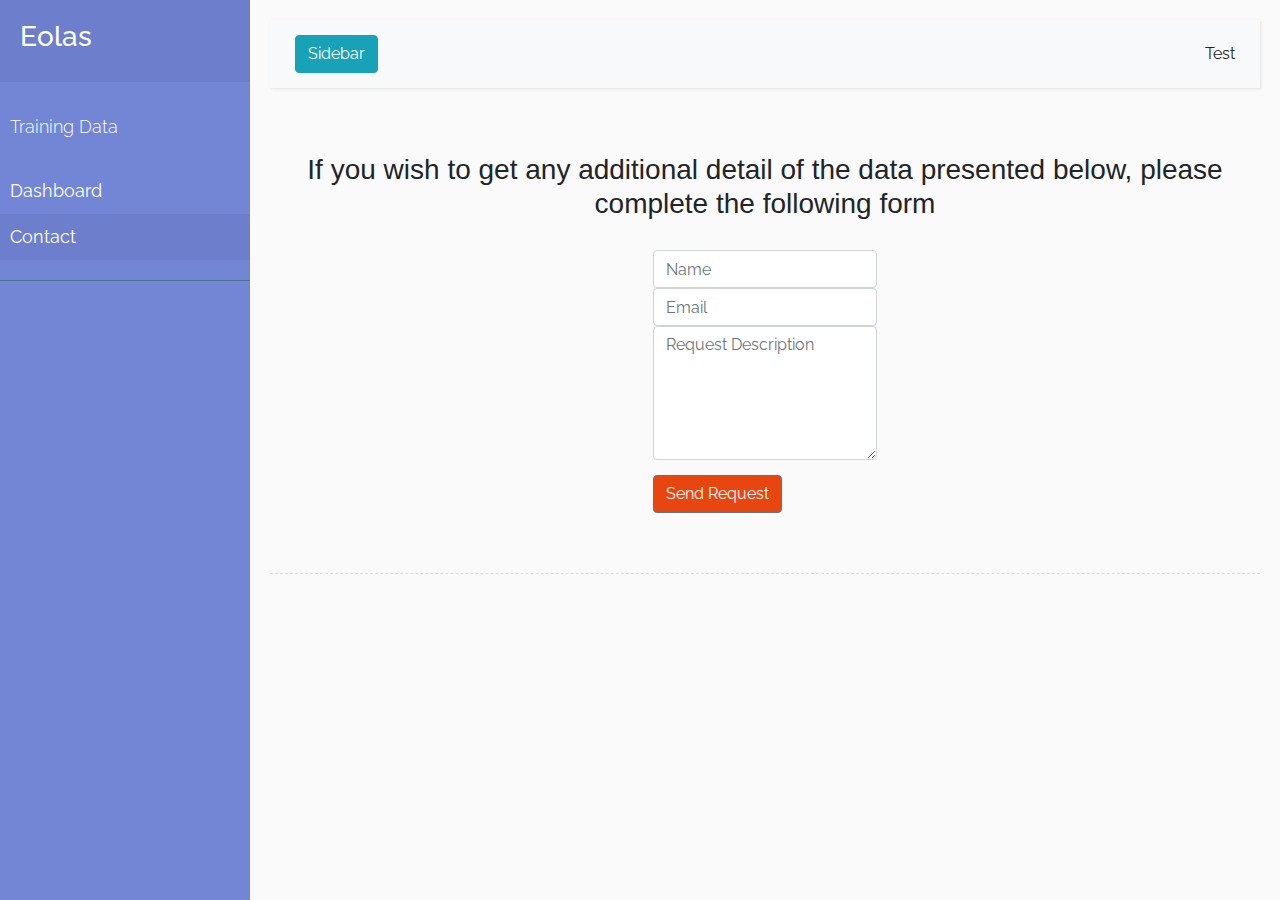
==== contact.html @ 1cd6b9fb "Contact page created(form requires work), email script added. README also updated" ====
<!DOCTYPE html>
<html>

<head>
    <meta charset="utf-8">
    <meta name="viewport" content="width=device-width, initial-scale=1.0">
    <meta http-equiv="X-UA-Compatible" content="IE=edge">

    <title>Test</title>

    <!--Requisite Sytlesheets - Bootstrap, Fontawesome -->
    <link rel="stylesheet" href="https://stackpath.bootstrapcdn.com/bootstrap/4.3.1/css/bootstrap.min.css" integrity="sha384-ggOyR0iXCbMQv3Xipma34MD+dH/1fQ784/j6cY/iJTQUOhcWr7x9JvoRxT2MZw1T" crossorigin="anonymous">
    <link rel="stylesheet" href="https://use.fontawesome.com/releases/v5.8.2/css/all.css" integrity="sha384-oS3vJWv+0UjzBfQzYUhtDYW+Pj2yciDJxpsK1OYPAYjqT085Qq/1cq5FLXAZQ7Ay" crossorigin="anonymous">
    <link href="https://fonts.googleapis.com/css?family=Raleway:400,700&display=swap" rel="stylesheet">
    <link rel="stylesheet" href="assets/css/style.css" type="text/css" />
    <!--Contact Form Script-->
    <script type="text/javascript" src="https://cdn.emailjs.com/sdk/2.3.2/email.min.js"></script>
        <script type="text/javascript">
            (function(){
                emailjs.init("user_GpT12d0jhxiOuOsmHzeBn");
            })();
        </script>

</head>

<body>
    <div class="wrapper">
        <!-- Sidebar  -->
        <nav id="sidebar">
            <div class="sidebar-header">
                <h3>Eolas</h3>
            </div>
            <ul class="list-unstyled components">
                <p>Training Data</p>
                <li>
                    <a href="index.html">Dashboard</a>
                </li>
                <li class ="active">
                    <a href="contact.html">Contact</a>
                </li>
            </ul>
        </nav>


        <!-- Page Content  -->
        <div id="content">

            <nav class="navbar navbar-expand-lg navbar-light bg-light">
                <div class="container-fluid">
                    <button type="button" id="sidebarCollapse" class="btn btn-info">
                        <i class="fas fa-align-left"></i>
                        <span>Sidebar</span>
                    </button>
                    Test
                </div>
            </nav>

            <section class="container-fluid">
                <div class="row bg-color-contact">
                    <div>
                        <h3 class="contact-heading uppercase text-center">If you wish to get any additional detail of the data presented below, please complete the following form</h3>
                    </div>
                    <div class="center-form">
                        <form onsubmit= "return sendMail(this);" method="POST">
                            <input type="text" name="name" class="form-control" id="fullname" placeholder="Name" required/>
                                <input type="text" name="emailaddress" class="form-control" id="emailaddress" placeholder="Email" required/>
                                <textarea rows="5" name="requestsummary" class="form-control" id="requestsummary" placeholder="Request Description" required></textarea>
                                <button type="submit" class="btn btn-secondary center-block">Send Request</button>
                        </form>
                    </div>
                </div>
            </section>


            <div class="line"></div>

        </div>



    </div>
    <!-- Adding Javascript to site last, so as not to delay the page loading -->
    <script src="https://code.jquery.com/jquery-3.3.1.slim.min.js" integrity="sha384-q8i/X+965DzO0rT7abK41JStQIAqVgRVzpbzo5smXKp4YfRvH+8abtTE1Pi6jizo" crossorigin="anonymous"></script>
    <script src="https://cdnjs.cloudflare.com/ajax/libs/popper.js/1.14.3/umd/popper.min.js" integrity="sha384-ZMP7rVo3mIykV+2+9J3UJ46jBk0WLaUAdn689aCwoqbBJiSnjAK/l8WvCWPIPm49" crossorigin="anonymous"></script>
    <script src="https://stackpath.bootstrapcdn.com/bootstrap/4.1.3/js/bootstrap.min.js" integrity="sha384-ChfqqxuZUCnJSK3+MXmPNIyE6ZbWh2IMqE241rYiqJxyMiZ6OW/JmZQ5stwEULTy" crossorigin="anonymous"></script>
    <script src="assets/js/scripts.js"></script>
</body>

</html>
---- assets/css/style.css ----
@import "https://fonts.googleapis.com/css?family=Raleway:300,400,500,600,700";
body {
    font-family: 'Raleway', sans-serif;
    background: #fafafa;
}

p {
    font-family: 'Raleway', sans-serif;
    font-size: 1.1em;
    font-weight: 300;
    line-height: 1.7em;
    color: #999;
}

a,
a:hover,
a:focus {
    color: inherit;
    text-decoration: none;
    transition: all 0.3s;
}

.navbar {
    padding: 15px 10px;
    background: #fff;
    border: none;
    border-radius: 0;
    margin-bottom: 40px;
    box-shadow: 1px 1px 3px rgba(0, 0, 0, 0.1);
}

.navbar-btn {
    box-shadow: none;
    outline: none !important;
    border: none;
}

.line {
    width: 100%;
    height: 1px;
    border-bottom: 1px dashed #ddd;
    margin: 40px 0;
}

/* ---------------------------------------------------
    SIDEBAR STYLE
----------------------------------------------------- */

.wrapper {
    display: flex;
    width: 100%;
    align-items: stretch;
}

#sidebar {
    min-width: 250px;
    max-width: 250px;
    background: #7386D5;
    color: #fff;
    transition: all 0.3s;
}

#sidebar.active {
    margin-left: -250px;
}

#sidebar .sidebar-header {
    padding: 20px;
    background: #6d7fcc;
}

#sidebar ul.components {
    padding: 20px 0;
    border-bottom: 1px solid #47748b;
}

#sidebar ul p {
    color: #fff;
    padding: 10px;
}

#sidebar ul li a {
    padding: 10px;
    font-size: 1.1em;
    display: block;
}

#sidebar ul li a:hover {
    color: #7386D5;
    background: #fff;
}

#sidebar ul li.active>a,
a[aria-expanded="true"] {
    color: #fff;
    background: #6d7fcc;
}

a[data-toggle="collapse"] {
    position: relative;
}

.dropdown-toggle::after {
    display: block;
    position: absolute;
    top: 50%;
    right: 20px;
    transform: translateY(-50%);
}

ul ul a {
    font-size: 0.9em !important;
    padding-left: 30px !important;
    background: #6d7fcc;
}


/* ---------------------------------------------------
    CONTENT STYLE
----------------------------------------------------- */

#content {
    width: 100%;
    padding: 20px;
    min-height: 100vh;
    transition: all 0.3s;
}

/* ---------------------------------------------------
    CONTACT FORM STYLE
----------------------------------------------------- */

.contact-heading {
    font-family: "Exo", sans-serif;
    font-weight: 300;
    margin-top: 25px;
    margin-bottom: 20px;
}


.center-form {
    padding-top: 10px;
    margin: 0 auto;
    max-width: 70%;
}

button[type="submit"] {
    margin-top: 15px;
    margin-bottom: 20px;
    background-color: #e84610;
    color: #fafafa;
}

/* ---------------------------------------------------
    MEDIAQUERIES
----------------------------------------------------- */

@media (max-width: 768px) {
    #sidebar {
        margin-left: -250px;
    }
    #sidebar.active {
        margin-left: 0;
    }
    #sidebarCollapse span {
        display: none;
    }
}
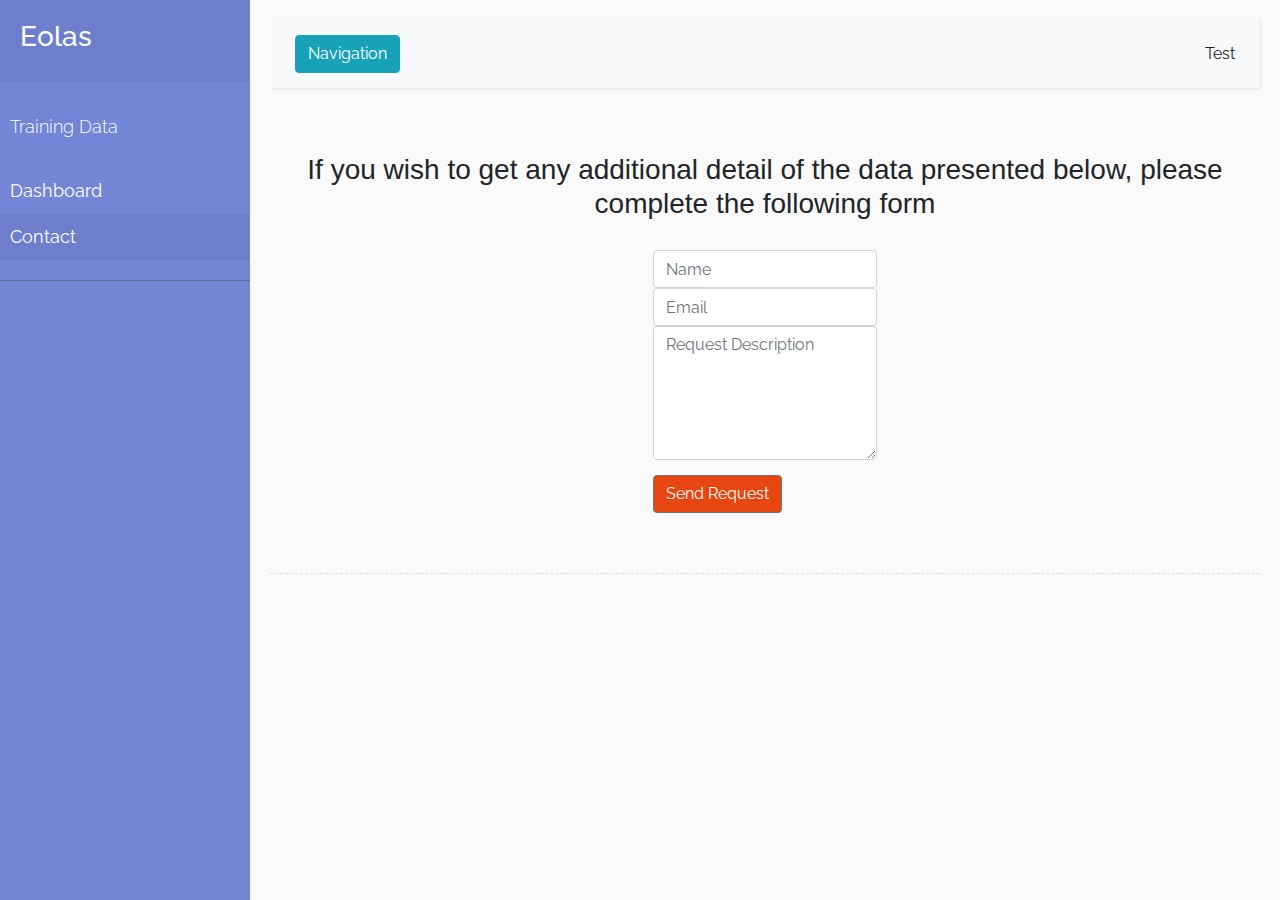
==== commit 22fcad22: "minor edits to contact page (nagivation button and titles)" ====
--- a/contact.html
+++ b/contact.html
@@ -7,7 +7,7 @@
     <meta name="viewport" content="width=device-width, initial-scale=1.0">
     <meta http-equiv="X-UA-Compatible" content="IE=edge">
 
-    <title>Test</title>
+    <title>Contact</title>
 
     <!--Requisite Sytlesheets - Bootstrap, Fontawesome -->
     <link rel="stylesheet" href="https://stackpath.bootstrapcdn.com/bootstrap/4.3.1/css/bootstrap.min.css" integrity="sha384-ggOyR0iXCbMQv3Xipma34MD+dH/1fQ784/j6cY/iJTQUOhcWr7x9JvoRxT2MZw1T" crossorigin="anonymous">
@@ -50,7 +50,7 @@
                 <div class="container-fluid">
                     <button type="button" id="sidebarCollapse" class="btn btn-info">
                         <i class="fas fa-align-left"></i>
-                        <span>Sidebar</span>
+                        <span>Navigation</span>
                     </button>
                     Test
                 </div>
--- a/assets/css/style.css
+++ b/assets/css/style.css
@@ -40,6 +40,27 @@
     height: 1px;
     border-bottom: 1px dashed #ddd;
     margin: 40px 0;
+}
+
+.selectors {
+    padding-left: 20px;
+}
+
+.charts {
+    padding-left: 20px;
+}
+
+.card-header {
+    font-size: 1.5rem;
+    font-weight: 200;
+}
+
+.intro-card {
+    background-color: #7386D5!important;
+}
+
+.totals {
+    font-size: 2rem!important;
 }
 
 /* ---------------------------------------------------
@@ -165,4 +186,13 @@
     #sidebarCollapse span {
         display: none;
     }
+}
+
+/* Responsive columns - one column layout (vertical) on small screens */
+@media screen and (max-width: 600px) {
+  .box {
+    width: 100%;
+    display: block;
+    margin-bottom: 20px;
+  }
 }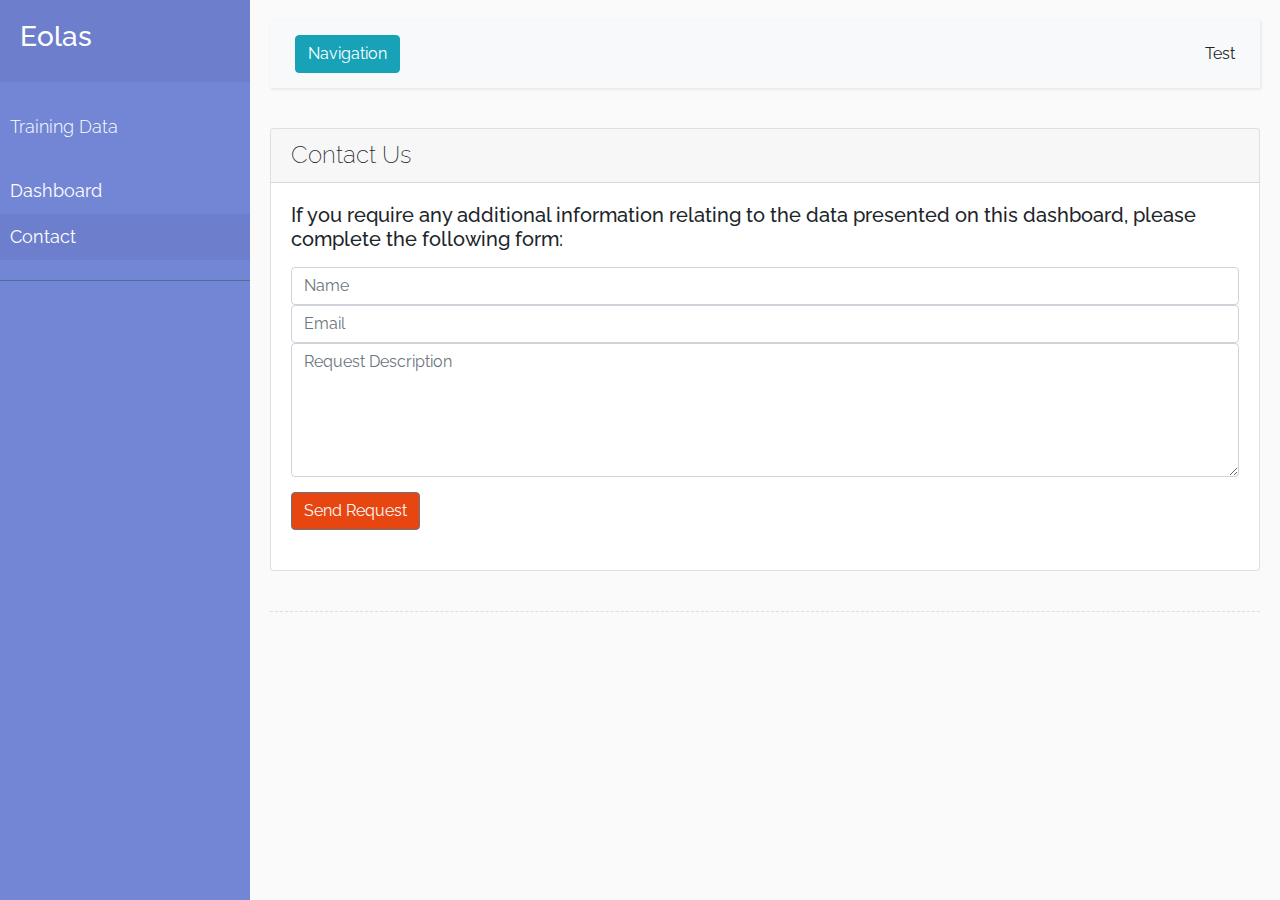
==== commit ee2c89f0: "Contact page updated. Form within a Bootstrap Card" ====
--- a/contact.html
+++ b/contact.html
@@ -56,22 +56,21 @@
                 </div>
             </nav>
 
-            <section class="container-fluid">
-                <div class="row bg-color-contact">
-                    <div>
-                        <h3 class="contact-heading uppercase text-center">If you wish to get any additional detail of the data presented below, please complete the following form</h3>
-                    </div>
-                    <div class="center-form">
-                        <form onsubmit= "return sendMail(this);" method="POST">
+            <div class="card">
+                <h5 class="card-header">Contact Us</h5>
+                <div class="card-body">
+                    <h5 class="card-title">If you require any additional information relating to the data presented on this dashboard, please complete the following form:</h5>
+                    <p class="card-text"></p>
+                    <form onsubmit= "return sendMail(this);" method="POST">
                             <input type="text" name="name" class="form-control" id="fullname" placeholder="Name" required/>
                                 <input type="text" name="emailaddress" class="form-control" id="emailaddress" placeholder="Email" required/>
+
                                 <textarea rows="5" name="requestsummary" class="form-control" id="requestsummary" placeholder="Request Description" required></textarea>
+
                                 <button type="submit" class="btn btn-secondary center-block">Send Request</button>
                         </form>
-                    </div>
                 </div>
-            </section>
-
+            </div>
 
             <div class="line"></div>
 
--- a/assets/css/style.css
+++ b/assets/css/style.css
@@ -60,7 +60,7 @@
 }
 
 .totals {
-    font-size: 2rem!important;
+    font-size: 2.5rem!important;
 }
 
 /* ---------------------------------------------------
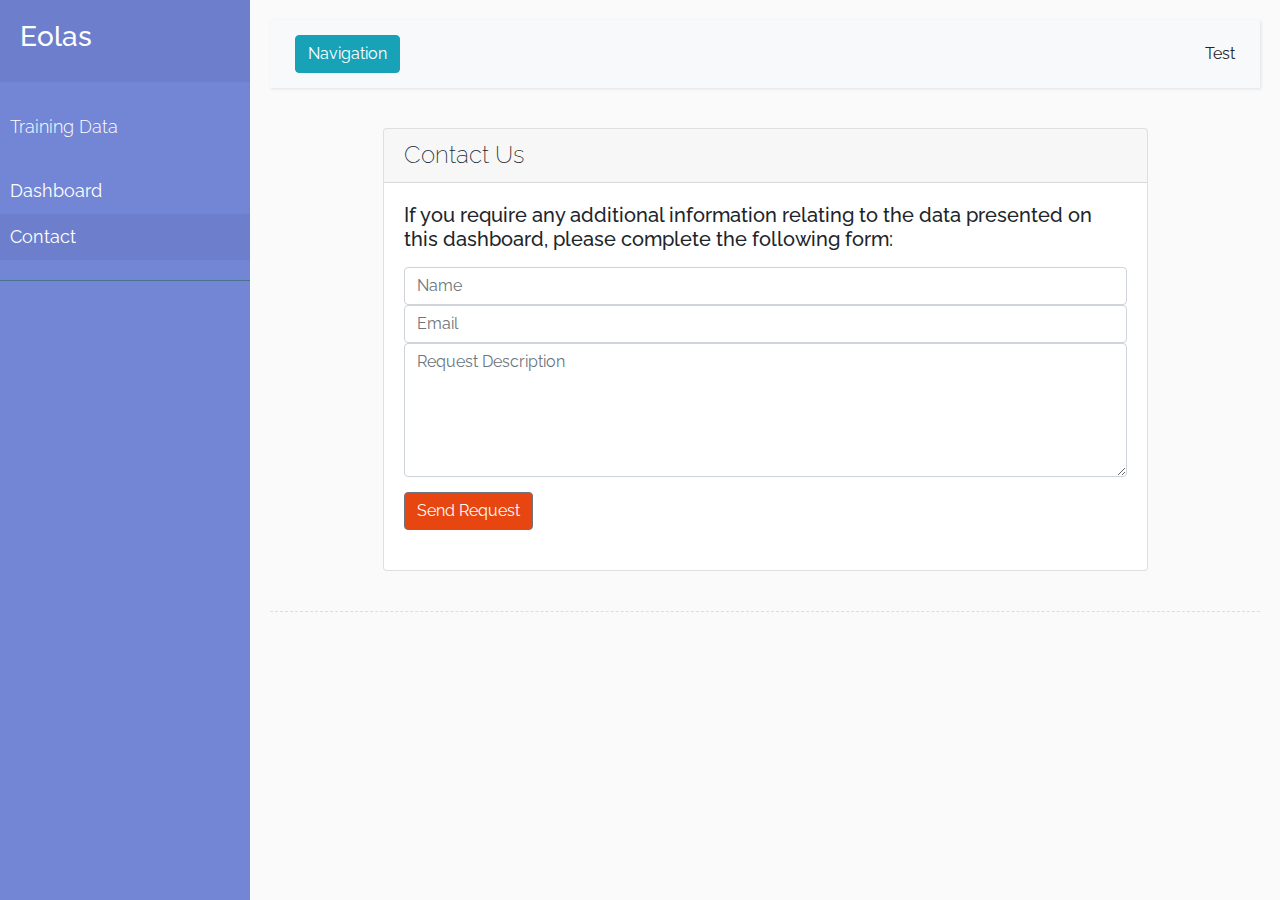
==== commit 751237cd: "Contact Page linked to EmailJS service. README updated" ====
--- a/contact.html
+++ b/contact.html
@@ -16,11 +16,11 @@
     <link rel="stylesheet" href="assets/css/style.css" type="text/css" />
     <!--Contact Form Script-->
     <script type="text/javascript" src="https://cdn.emailjs.com/sdk/2.3.2/email.min.js"></script>
-        <script type="text/javascript">
-            (function(){
-                emailjs.init("user_GpT12d0jhxiOuOsmHzeBn");
-            })();
-        </script>
+    <script type="text/javascript">
+        (function(){
+            emailjs.init("user_GpT12d0jhxiOuOsmHzeBn");
+        })();
+    </script>
 
 </head>
 
@@ -55,35 +55,32 @@
                     Test
                 </div>
             </nav>
-
-            <div class="card">
-                <h5 class="card-header">Contact Us</h5>
-                <div class="card-body">
-                    <h5 class="card-title">If you require any additional information relating to the data presented on this dashboard, please complete the following form:</h5>
-                    <p class="card-text"></p>
-                    <form onsubmit= "return sendMail(this);" method="POST">
-                            <input type="text" name="name" class="form-control" id="fullname" placeholder="Name" required/>
-                                <input type="text" name="emailaddress" class="form-control" id="emailaddress" placeholder="Email" required/>
-
-                                <textarea rows="5" name="requestsummary" class="form-control" id="requestsummary" placeholder="Request Description" required></textarea>
-
-                                <button type="submit" class="btn btn-secondary center-block">Send Request</button>
+            <div class="row">
+                <div class="card w-75 mx-auto">
+                    <h5 class="card-header">Contact Us</h5>
+                    <div class="card-body">
+                        <h5 class="card-title">If you require any additional information relating to the data presented on this dashboard, please complete the following form:</h5>
+                        <p class="card-text"></p>
+                        <form onsubmit= "return sendMail(this);" method="POST">
+                            <!-- Form Inputs -->
+                            <input type="text" name="name" class="form-control" id="name" placeholder="Name" required/>
+                            <input type="text" name="emailaddress" class="form-control" id="emailaddress" placeholder="Email" required/>
+                            <textarea rows="5" name="requestsummary" class="form-control" id="requestsummary" placeholder="Request Description" required></textarea>
+                            <!-- Form Submission -->
+                            <button type="submit" class="btn btn-secondary center-block">Send Request</button>
                         </form>
+                    </div>
                 </div>
             </div>
-
             <div class="line"></div>
-
         </div>
-
-
-
     </div>
     <!-- Adding Javascript to site last, so as not to delay the page loading -->
     <script src="https://code.jquery.com/jquery-3.3.1.slim.min.js" integrity="sha384-q8i/X+965DzO0rT7abK41JStQIAqVgRVzpbzo5smXKp4YfRvH+8abtTE1Pi6jizo" crossorigin="anonymous"></script>
     <script src="https://cdnjs.cloudflare.com/ajax/libs/popper.js/1.14.3/umd/popper.min.js" integrity="sha384-ZMP7rVo3mIykV+2+9J3UJ46jBk0WLaUAdn689aCwoqbBJiSnjAK/l8WvCWPIPm49" crossorigin="anonymous"></script>
     <script src="https://stackpath.bootstrapcdn.com/bootstrap/4.1.3/js/bootstrap.min.js" integrity="sha384-ChfqqxuZUCnJSK3+MXmPNIyE6ZbWh2IMqE241rYiqJxyMiZ6OW/JmZQ5stwEULTy" crossorigin="anonymous"></script>
     <script src="assets/js/scripts.js"></script>
+    <script src="assets/js/sendMail.js"></script>
 </body>
 
 </html>